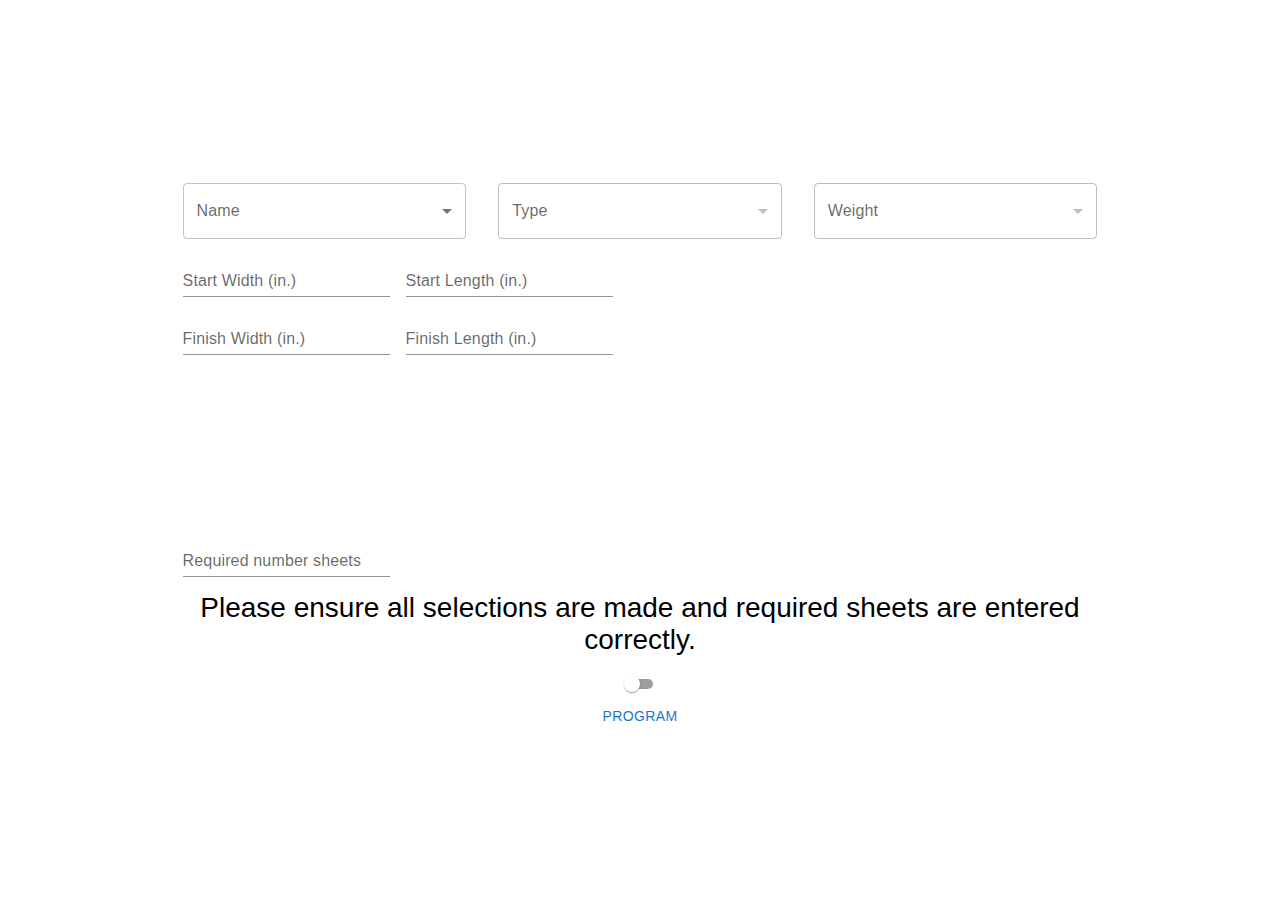
==== index.html @ 1492f254 "add_my_new2_web_application_PaperSizeVisualizer5" ====
<!doctype html><html lang="en"><head><meta charset="utf-8"/><link rel="icon" href="/favicon1.ico"/><meta name="viewport" content="width=device-width,initial-scale=1"/><meta name="theme-color" content="#000000"/><meta name="description" content="Esdale PRINTING COMPANY LTD."/><link rel="apple-touch-icon" href="/logo192.png"/><link rel="manifest" href="/manifest.json"/><title>Esdale</title><script defer="defer" src="/static/js/main.67de92c4.js"></script><link href="/static/css/main.9b9673e5.css" rel="stylesheet"></head><body><noscript></noscript><div id="root"></div></body></html>
---- static/css/main.9b9673e5.css ----
body{-webkit-font-smoothing:antialiased;-moz-osx-font-smoothing:grayscale;font-family:-apple-system,BlinkMacSystemFont,Segoe UI,Roboto,Oxygen,Ubuntu,Cantarell,Fira Sans,Droid Sans,Helvetica Neue,sans-serif;margin:0}code{font-family:source-code-pro,Menlo,Monaco,Consolas,Courier New,monospace}.App-header{align-items:center;background-color:#fff;color:#000;display:flex;flex-direction:column;font-size:calc(10px + 2vmin);justify-content:center;min-height:100vh}.App-link{color:#000;text-align:center}@keyframes App-logo-spin{0%{transform:rotate(0deg)}to{transform:rotate(1turn)}}.App{text-align:center}.App-logo{margin:30px auto;pointer-events:none}select{border-radius:10px;margin:10px auto;padding:10px;text-align:center}select:not(select,button){color:#000;text-align:center}img{margin-top:15px;width:75%}.visual{margin:10px 1px}.menu{width:90%}.menu2{justify-content:center;margin:-14px 1px 15px}.menu3{width:31%}.menu4{width:48%}.button{color:#000}.resul{margin:10px}input{text-align:center}
/*# sourceMappingURL=main.9b9673e5.css.map*/
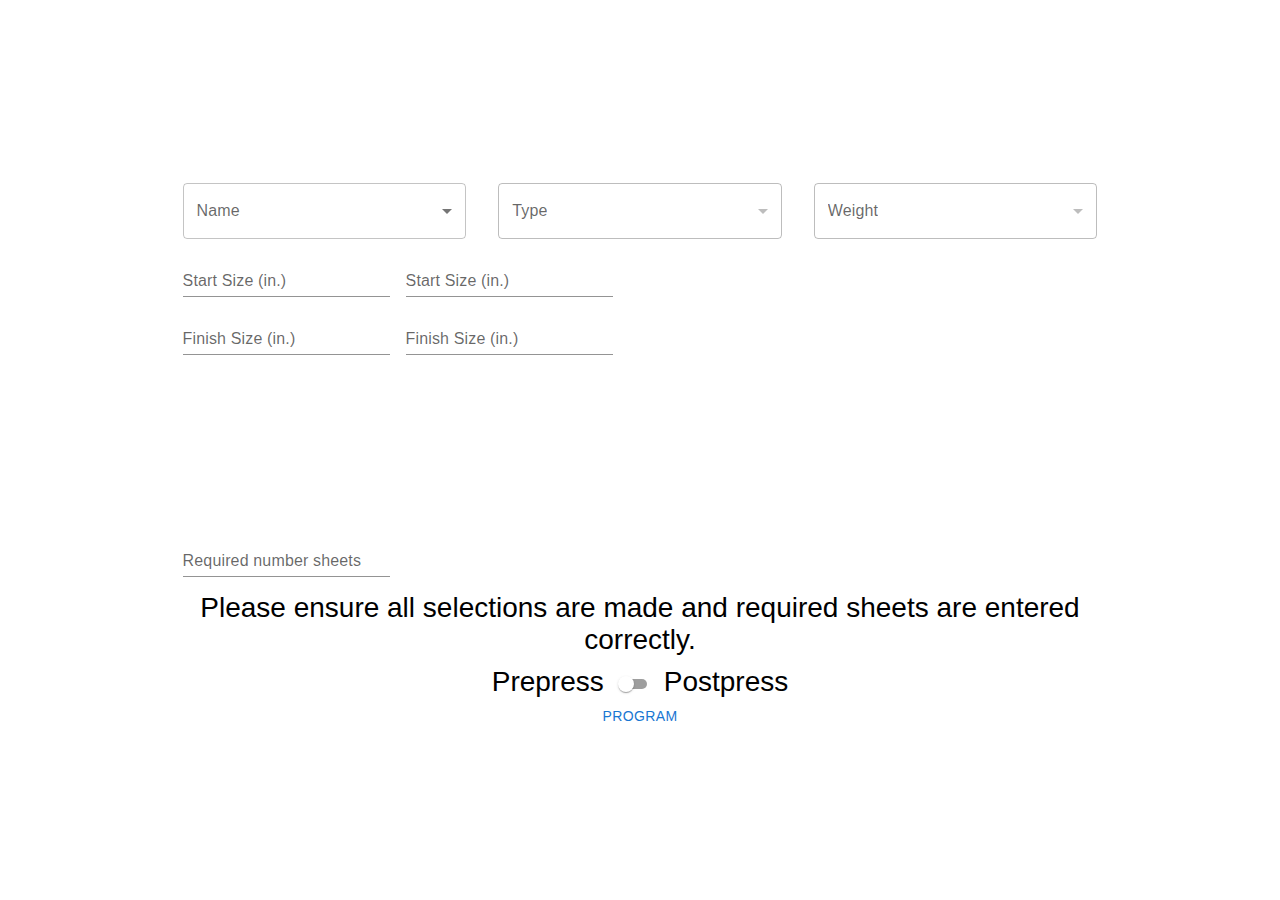
==== commit c450423d: "add_my_new2_web_application_finish2" ====
--- a/index.html
+++ b/index.html
@@ -1 +1 @@
-<!doctype html><html lang="en"><head><meta charset="utf-8"/><link rel="icon" href="/favicon1.ico"/><meta name="viewport" content="width=device-width,initial-scale=1"/><meta name="theme-color" content="#000000"/><meta name="description" content="Esdale PRINTING COMPANY LTD."/><link rel="apple-touch-icon" href="/logo192.png"/><link rel="manifest" href="/manifest.json"/><title>Esdale</title><script defer="defer" src="/static/js/main.67de92c4.js"></script><link href="/static/css/main.9b9673e5.css" rel="stylesheet"></head><body><noscript></noscript><div id="root"></div></body></html>+<!doctype html><html lang="en"><head><meta charset="utf-8"/><link rel="icon" href="/favicon1.ico"/><meta name="viewport" content="width=device-width,initial-scale=1"/><meta name="theme-color" content="#000000"/><meta name="description" content="Esdale PRINTING COMPANY LTD."/><link rel="apple-touch-icon" href="/logo192.png"/><link rel="manifest" href="/manifest.json"/><title>Esdale</title><script defer="defer" src="/static/js/main.891841bf.js"></script><link href="/static/css/main.9b9673e5.css" rel="stylesheet"></head><body><noscript></noscript><div id="root"></div></body></html>